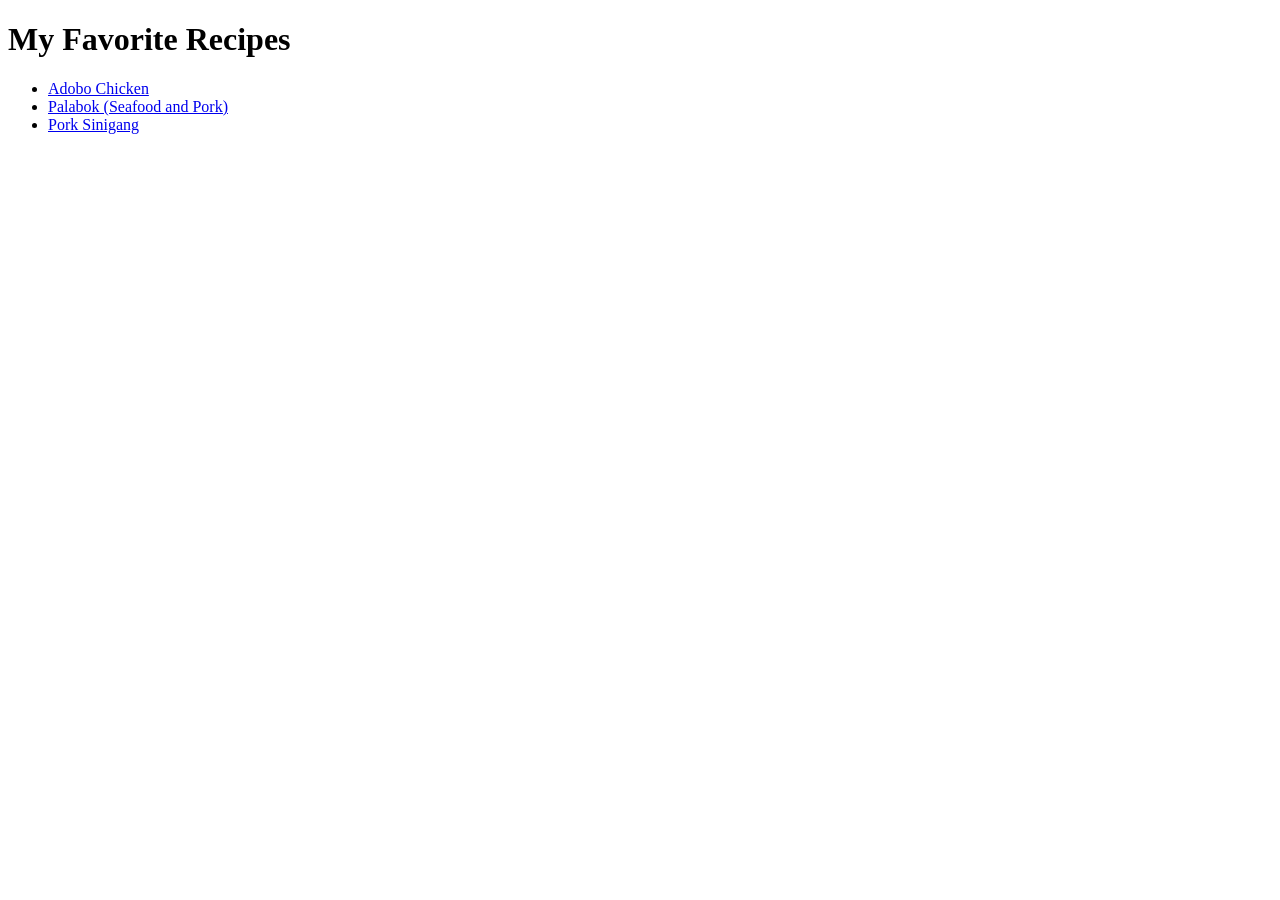
==== index.html @ 97162c4f "Initial commit" ====
<!DOCTYPE html>
<html lang="en">
<head>
    <meta charset="UTF-8">
    <meta name="viewport" content="width=device-width, initial-scale=1.0">
    <title>My Recipe Project</title>
</head>
<body>
    <h1>My Favorite Recipes</h1>
    <ul>
        <li><a href="recipes/adobo.html">Adobo Chicken</a></li>
        <li><a href="recipes/palabok.html">Palabok (Seafood and Pork)</a></li>
        <li><a href="recipes/sinigang.html">Pork Sinigang</a></li>
    </ul> 
</body>
</html>
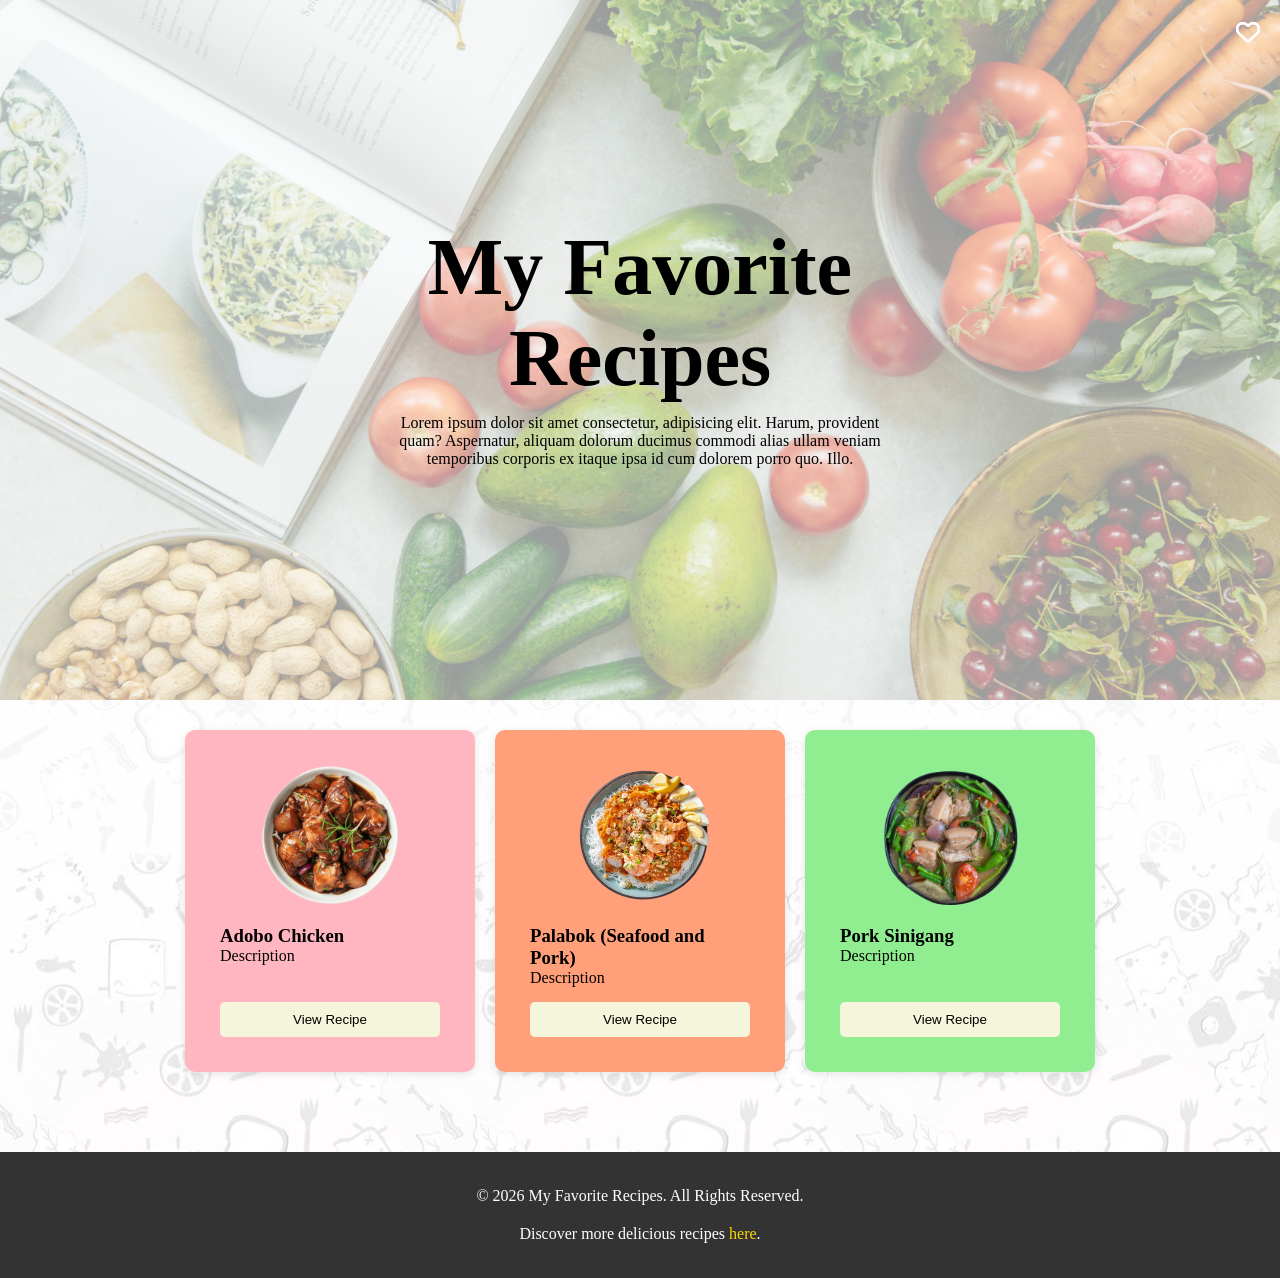
==== commit 83e82b68: "Created a stylesheet for Home page" ====
--- a/index.html
+++ b/index.html
@@ -4,13 +4,48 @@
     <meta charset="UTF-8">
     <meta name="viewport" content="width=device-width, initial-scale=1.0">
     <title>My Recipe Project</title>
+    <link href="style.css" rel="stylesheet">
+    <link rel="stylesheet" href="https://cdnjs.cloudflare.com/ajax/libs/font-awesome/6.5.1/css/all.min.css">
 </head>
 <body>
-    <h1>My Favorite Recipes</h1>
-    <ul>
-        <li><a href="recipes/adobo.html">Adobo Chicken</a></li>
-        <li><a href="recipes/palabok.html">Palabok (Seafood and Pork)</a></li>
-        <li><a href="recipes/sinigang.html">Pork Sinigang</a></li>
-    </ul> 
+    <div class="title">
+        <div class="card1">
+            <h1>My Favorite Recipes</h1>
+            <p>Lorem ipsum dolor sit amet consectetur, adipisicing elit. Harum, provident quam? Aspernatur, aliquam dolorum ducimus commodi alias ullam veniam temporibus corporis ex itaque ipsa id cum dolorem porro quo. Illo.</p>
+        </div>
+    </div>
+    <div class="recipe-cards">
+        <div class="card" id="card1">
+            <i class="fa-regular fa-heart heart"></i>
+            <img src="images/1.png" alt="Adobo">
+            <h3>Adobo Chicken</h3>
+            <p>Description</p>
+            <button>View Recipe</button>
+        </div>
+
+        <div class="card" id="card2">
+            <i class="fa-regular fa-heart heart"></i>
+            <img src="images/19f4a02c-af9f-49bf-877a-00fc5da1e2b3.png">
+            <h3>Palabok (Seafood and Pork)</h3>
+            <p>Description</p>
+            <button>View Recipe</button>
+        </div>
+
+        <div class="card" id="card3">
+            <i class="fa-regular fa-heart heart"></i>
+            <img src="images/2.png">
+            <h3>Pork Sinigang</h3>
+            <p>Description</p>
+            <button>View Recipe</button>
+            
+        </div>
+    </div>
+    <footer>
+    <p>© 2026 My Favorite Recipes. All Rights Reserved.</p>
+    <p>
+        Discover more delicious recipes
+        <a href="#">here</a>.
+    </p>
+</footer>         
 </body>
 </html>
--- a/style.css
+++ b/style.css
@@ -0,0 +1,118 @@
+*{
+    margin: 0;
+    
+}
+body{
+    background-image: url(images/Wallpaper\ whatsapp\ backgrounds\ white\ 49\ Ideas.jpg);
+}
+.title{
+    background-image: url(images/pexels-yaroslav-shuraev-8851929.jpg);
+    background-size: cover;
+    background-position: center;
+    height: 700px;
+    width: 100%;
+    display: flex;
+    justify-content: center;
+    align-items: center;
+    
+}
+.card1{
+    background-position: bottom center;
+    background-color: #ffffff99;
+    text-align: center;
+    width: 70%;
+    padding: 30%;
+
+}
+h1{
+    font-family: Garamond, Times, serif;
+    font-size: 5rem;
+}
+p{
+    padding: 10px 11px;
+}
+.recipe-cards{
+    display: flex;
+    justify-content: center;
+    gap: 20px;
+    flex-wrap: wrap;
+    padding: 30px;
+}
+.card{
+    display: flex;
+    flex-direction: column;
+    width: 250px;
+    min-height: 3%;
+    border-radius: 10px;
+    overflow: hidden;
+    box-shadow: 0 2px 8px rgba(0,0,0,0.1);
+    transition: transform 0.6s cubic-bezier(0.25,1,0.5,1);
+    padding: 20px
+}
+.card:hover{
+    transform: translateY(-15px);
+    box-shadow: 0 10px 20px rgb(0,0,0,0.2);
+}
+.heart{
+    position: absolute;
+    top: 20px;
+    right: 20px;
+    font-size: 24px;
+    color: white;
+}
+#card1{
+    background-color: lightpink;
+}
+#card2{
+    background-color: lightsalmon;
+}
+#card3{
+    background-color: lightgreen;
+}
+.card img {
+    width: 140px;
+    height: 140px;
+    object-fit: cover;
+    border-radius: 50%;     
+    align-self: center;      
+    margin-bottom: 20px;
+    margin-top: 15px;
+}
+.card h3,
+.card p {
+    padding: 0 15px;
+}
+
+.card p {
+    flex-grow: 1;
+}
+
+.card button {
+    margin: 15px;
+    padding: 10px;
+    border: none;
+    background-color: beige;
+    color: black;
+    cursor: pointer;
+    border-radius: 5px;
+}
+
+.card button:hover {
+    background-color: lightcyan;
+}
+footer{
+    background-color: #333;
+    color: white;
+    text-align: center;
+    padding: 25px;
+    margin-top: 50px;
+}
+
+footer a{
+    color: #ffd700;
+    text-decoration: none;
+}
+
+footer a:hover{
+    text-decoration: underline;
+}
